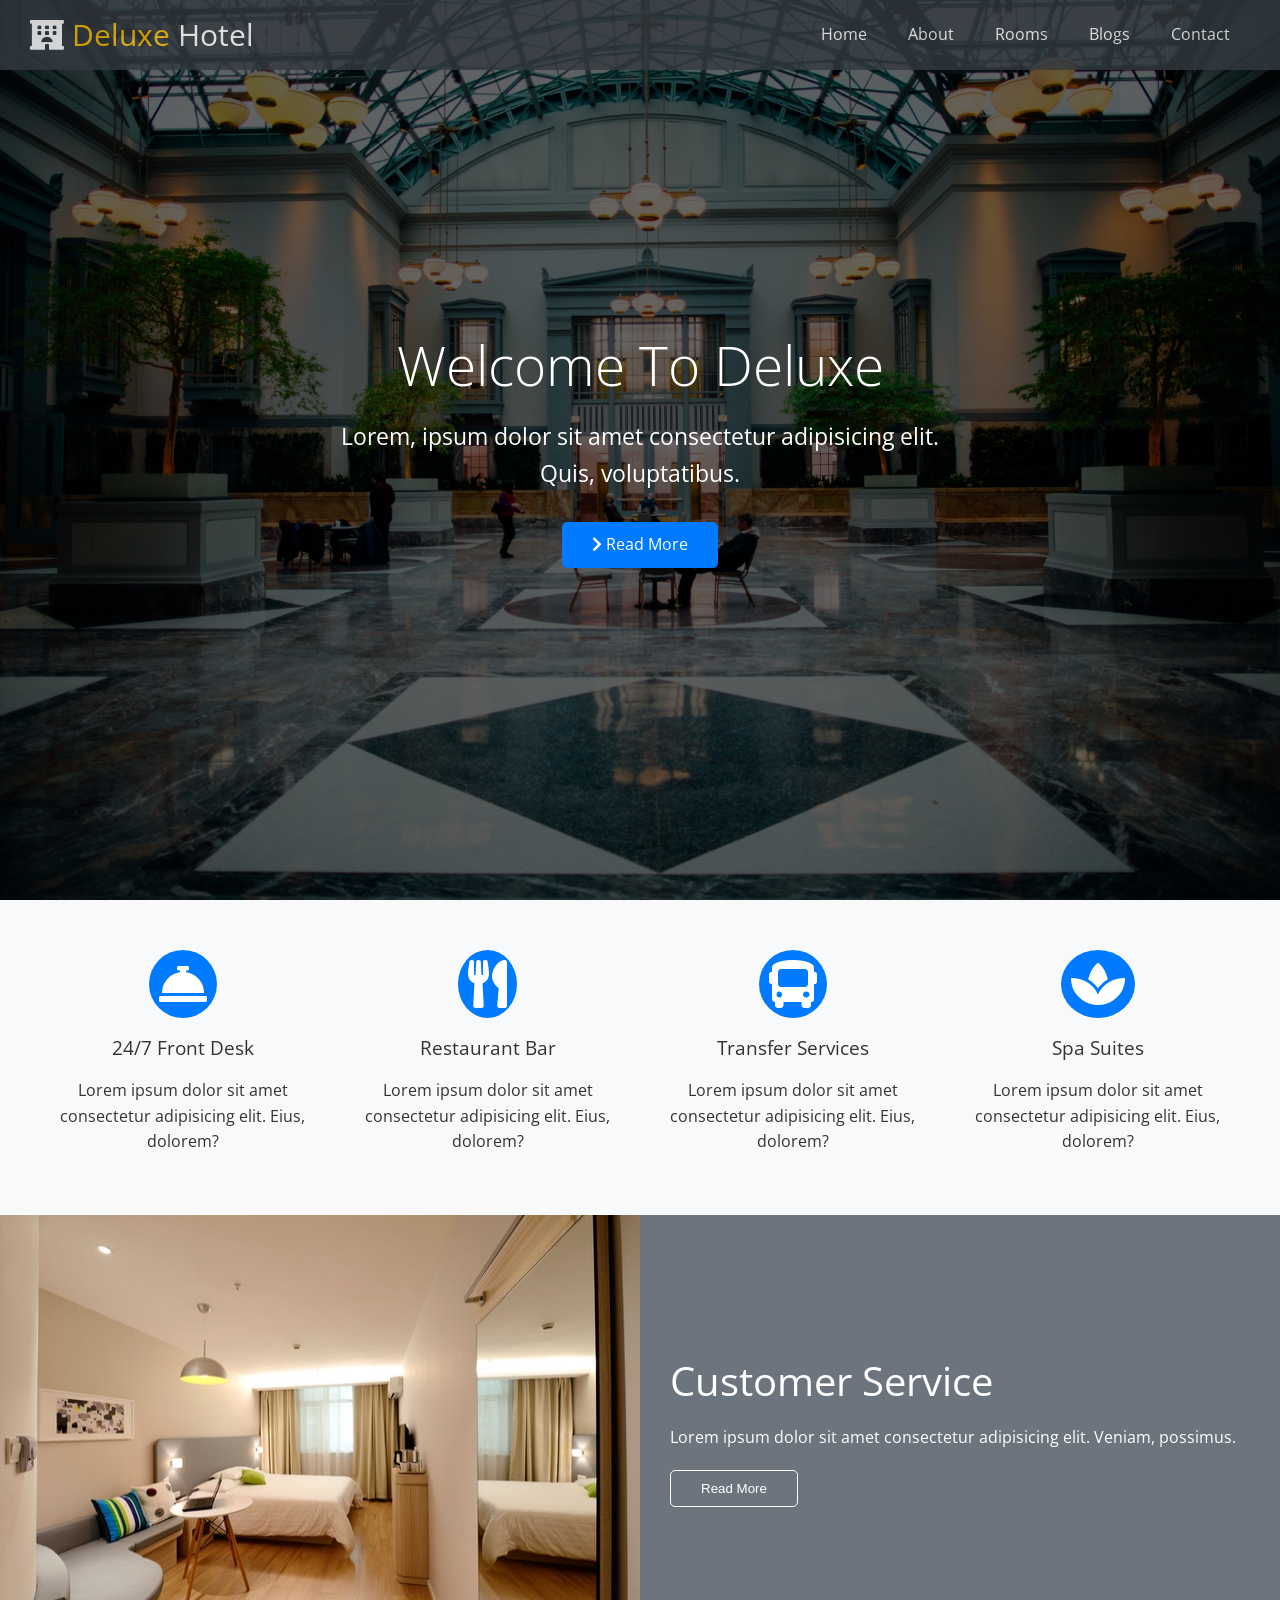
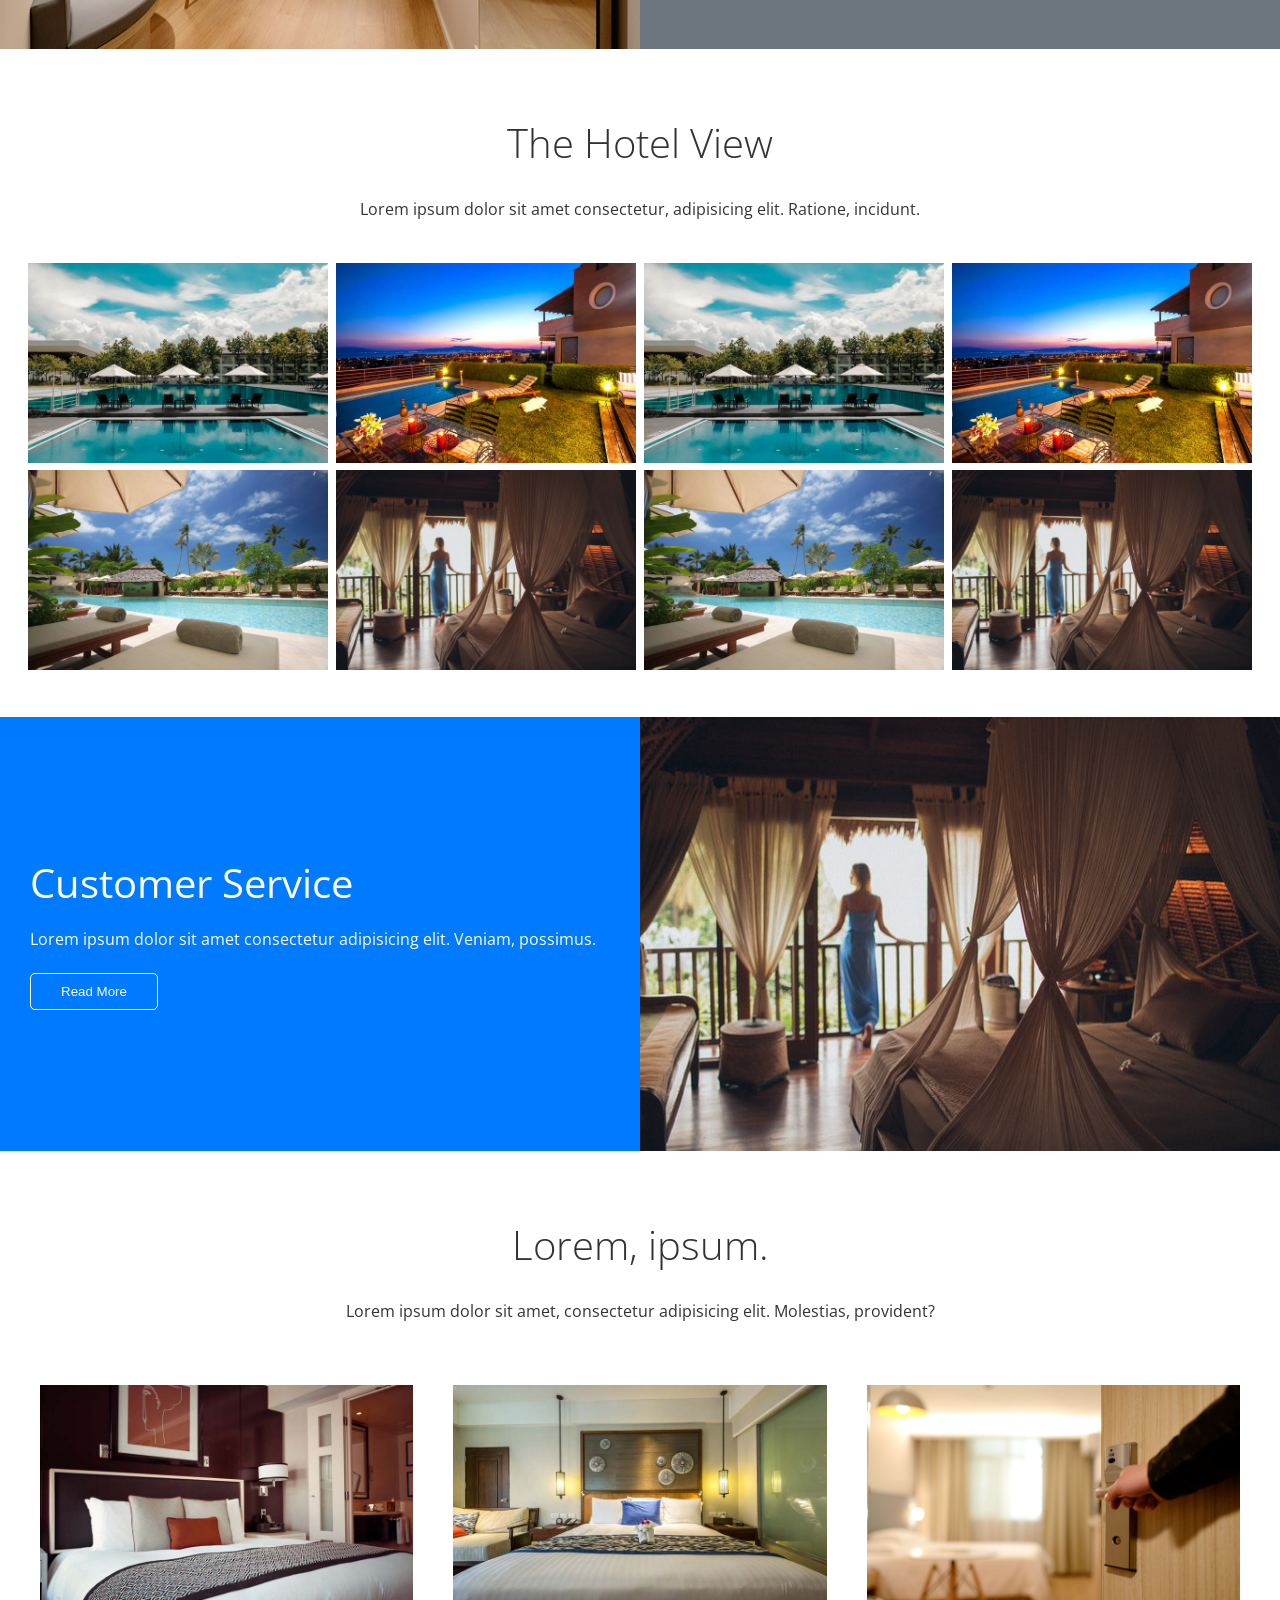
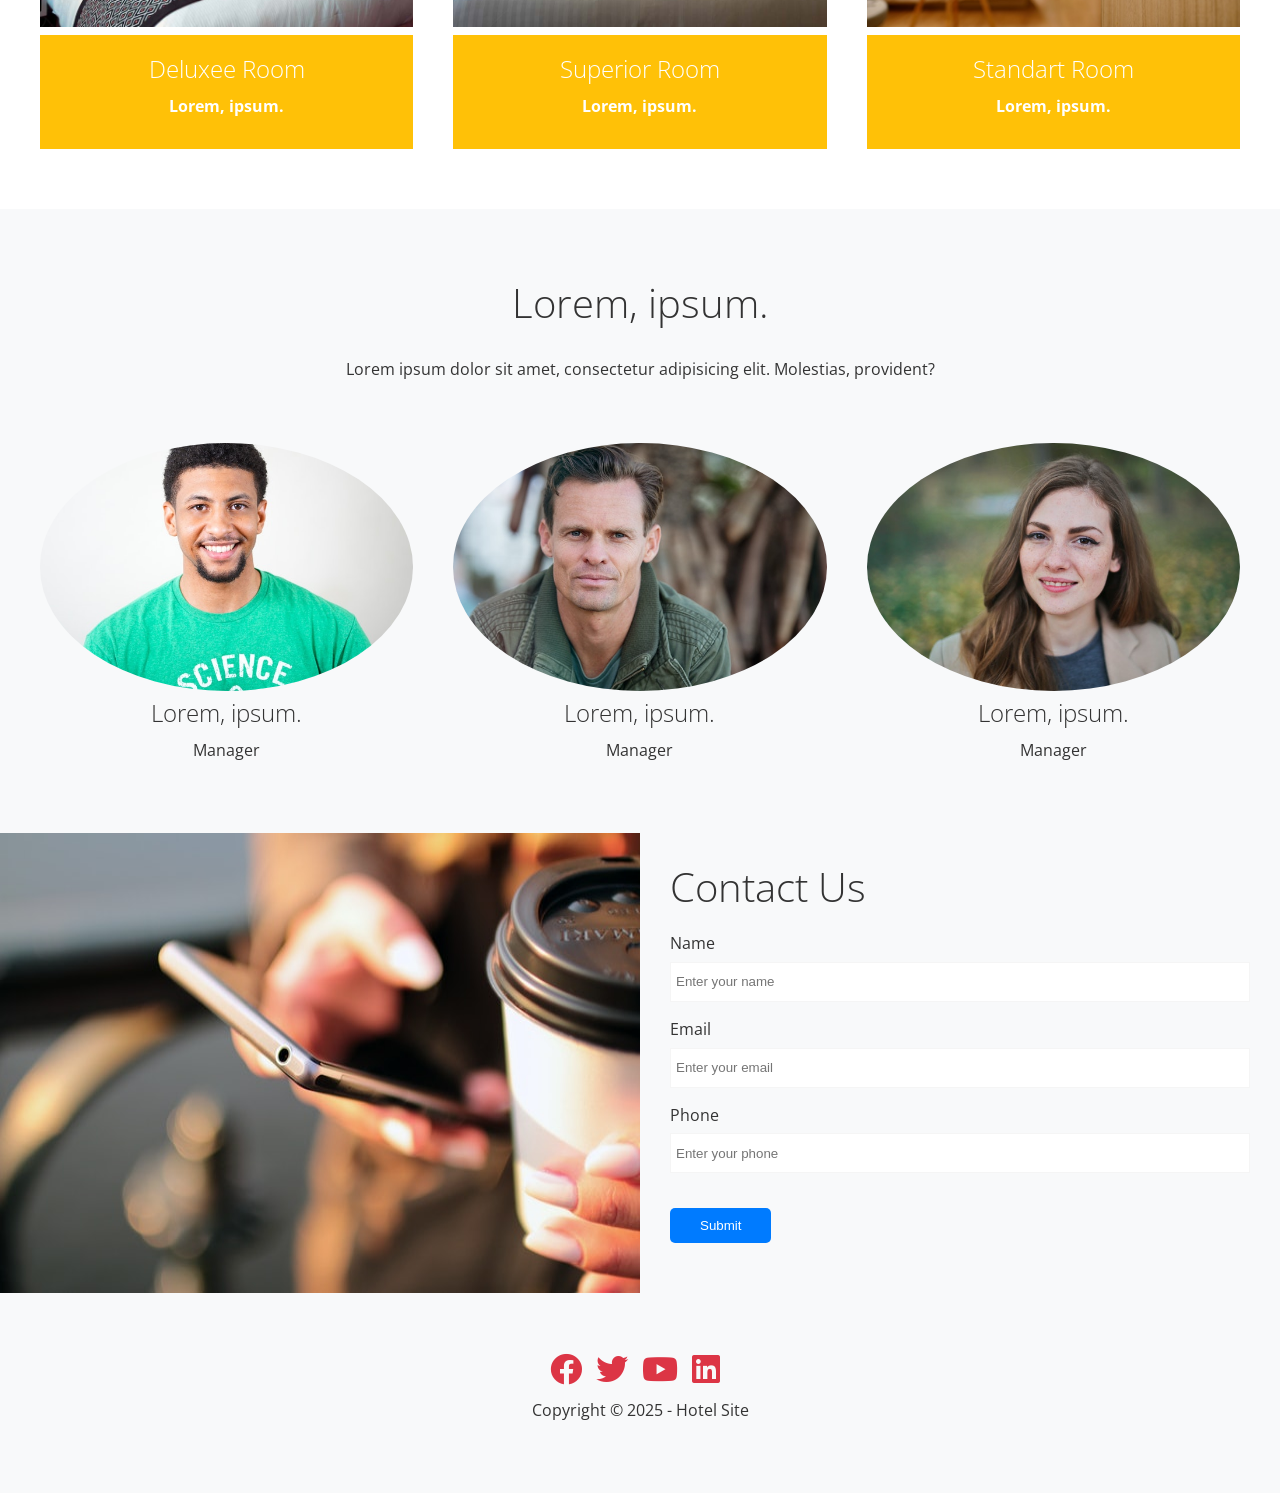
==== index.html @ aa0d71ff "first commit" ====
<!DOCTYPE html>
<html lang="tr">
<head>
    <meta charset="UTF-8">
    <meta http-equiv="X-UA-Compatible" content="IE=edge">
    <meta name="viewport" content="width=device-width, initial-scale=1.0">
    <link rel="stylesheet" href="https://cdnjs.cloudflare.com/ajax/libs/font-awesome/5.13.0/css/all.min.css" integrity="sha512-L7MWcK7FNPcwNqnLdZq86lTHYLdQqZaz5YcAgE+5cnGmlw8JT03QB2+oxL100UeB6RlzZLUxCGSS4/++mNZdxw==" crossorigin="anonymous" referrerpolicy="no-referrer" />
    <link rel="stylesheet" href="css/utils.css">
    <link rel="stylesheet" href="css/style.css">
    <title>Document</title>
</head>
<body>
    <header id="home" class="main-header">
        <div class="navbar">
            <h1 class="brand">
                <i class="fas fa-hotel"></i>
                <span>Deluxe</span> Hotel
            </h1>
            <nav>
                <ul>
                    <li><a href="#home">Home</a></li>
                    <li><a href="#about">About</a></li>
                    <li><a href="#rooms">Rooms</a></li>
                    <li><a href="blogs.html">Blogs</a></li>
                    <li><a href="#contact">Contact</a></li>
                </ul>
            </nav>
        </div>

        <div class="content">
            <h1>Welcome To Deluxe</h1>
            <p>Lorem, ipsum dolor sit amet consectetur adipisicing elit. Quis, voluptatibus.</p>
            <a href="" class="btn btn-primary">
                <i class="fas fa-chevron-right"></i>
                Read More</a>
        </div>
    </header>

    <main>
        <!-- services -->
        <section id="services" class="icons bg-light">
            <div class="flex-items">
                <div>
                    <i class="fas fa-concierge-bell fa-3x"></i>
                    <div>
                        <h3>24/7 Front Desk</h3>
                        <p>
                            Lorem ipsum dolor sit amet consectetur adipisicing elit. Eius, dolorem?
                        </p>
                    </div>
                </div>
                <div>
                    <i class="fas fa-utensils fa-3x"></i>
                    <div>
                        <h3>Restaurant Bar</h3>
                        <p>
                            Lorem ipsum dolor sit amet consectetur adipisicing elit. Eius, dolorem?
                        </p>
                    </div>
                </div>
                <div>
                    <i class="fas fa-bus fa-3x"></i>
                    <div>
                        <h3>Transfer Services</h3>
                        <p>
                            Lorem ipsum dolor sit amet consectetur adipisicing elit. Eius, dolorem?
                        </p>
                    </div>
                </div>
                <div>
                    <i class="fas fa-spa fa-3x"></i>
                    <div>
                        <h3>Spa Suites</h3>
                        <p>
                            Lorem ipsum dolor sit amet consectetur adipisicing elit. Eius, dolorem?
                        </p>
                    </div>
                </div>
            </div>
        </section>

        <section id="about" class="about flex-columns">
            <div class="row">
                <div class="column">
                    <div class="column-1">
                        <img src="img/about1.jpeg" alt="">
                    </div>
                </div>
                <div class="column">
                    <div class="column-2 bg-secondary">
                        <h2>Customer Service</h2>
                        <p>Lorem ipsum dolor sit amet consectetur adipisicing elit. Veniam, possimus.</p>
                        <button class="btn btn-outline">Read More</button>
                    </div>
                </div>
            </div>
        </section>

        <section id="gallery" class="gallery flex-grid section-padding">
            <header class="section-header">
                <h2>The Hotel View</h2>
                <p>Lorem ipsum dolor sit amet consectetur, adipisicing elit. Ratione, incidunt.</p>
            </header>
            <div class="row">
                <div class="column">
                    <img src="img/1.jpeg" alt="">
                    <img src="img/2.jpeg" alt="">
                </div>
                <div class="column">
                    <img src="img/3.jpeg" alt="">
                    <img src="img/4.jpeg" alt="">
                </div>
                <div class="column">
                    <img src="img/1.jpeg" alt="">
                    <img src="img/2.jpeg" alt="">
                </div>
                <div class="column">
                    <img src="img/3.jpeg" alt="">
                    <img src="img/4.jpeg" alt="">
                </div>
            </div>
        </section>

        <!-- about -->
        <section class="about flex-columns flex-reverse">
            <div class="row">
                <div class="column">
                    <div class="column-1">
                        <img src="img/about2.jpeg" alt="">
                    </div>
                </div>
                <div class="column">
                    <div class="column-2 bg-primary">
                        <h2>Customer Service</h2>
                        <p>Lorem ipsum dolor sit amet consectetur adipisicing elit. Veniam, possimus.</p>
                        <button class="btn btn-outline">Read More</button>
                    </div>
                </div>
            </div>
        </section>

        <!-- rooms -->
        <section id="rooms" class="rooms section-padding">
            <header class="section-header">
                <h2>Lorem, ipsum.</h2>
                <p>Lorem ipsum dolor sit amet, consectetur adipisicing elit. Molestias, provident?</p>
            </header>
            <div class="flex-items">
                <div class="card">
                    <img src="img/room1.jpeg" alt="">
                    <div class="card-body bg-warning">
                        <h2>Deluxee Room</h2>
                        <p>Lorem, ipsum.</p>
                    </div>
                </div>
                <div class="card">
                    <img src="img/room2.jpeg" alt="">
                    <div class="card-body bg-warning">
                        <h2>Superior Room</h2>
                        <p>Lorem, ipsum.</p>
                    </div>
                </div>
                <div class="card">
                    <img src="img/room3.jpeg" alt="">
                    <div class="card-body bg-warning">
                        <h2>Standart Room</h2>
                        <p>Lorem, ipsum.</p>
                    </div>
                </div>
            </div>
        </section>

        <!-- teams -->
        <section id="teams" class="teams section-padding bg-light">
            <header class="section-header">
                <h2>Lorem, ipsum.</h2>
                <p>Lorem ipsum dolor sit amet, consectetur adipisicing elit. Molestias, provident?</p>
            </header>

            <div class="flex-items">
                <div>
                    <img src="img/p1.jpeg" alt="">
                    <h2>Lorem, ipsum.</h2>
                    <p>Manager</p>
                </div>
                <div>
                    <img src="img/p2.jpeg" alt="">
                    <h2>Lorem, ipsum.</h2>
                    <p>Manager</p>
                </div>
                <div>
                    <img src="img/p3.jpeg" alt="">
                    <h2>Lorem, ipsum.</h2>
                    <p>Manager</p>
                </div>
            </div>
        </section>

        <!-- contact -->
        <section id="contact" class="contact flex-columns">
            <div class="row">
                <div class="column">
                    <div class="column-1">
                        <img src="img/contact.jpeg" alt="">
                    </div>
                </div>
                <div class="column">
                    <div class="column-2 bg-light">
                       <h2>Contact Us</h2>
                       <form action="" class="contact-form">
                            <div class="form-control">
                                <label for="name">Name</label>
                                <input type="text" id="name" placeholder="Enter your name">
                            </div>
                            <div class="form-control">
                                <label for="name">Email</label>
                                <input type="email" id="email" placeholder="Enter your email">
                            </div>
                            <div class="form-control">
                                <label for="name">Phone</label>
                                <input type="text" id="phone" placeholder="Enter your phone">
                            </div>
                            <button type="submit" class="btn btn-primary">Submit</button>
                        </form>
                    </div>
                </div>
            </div>
        </section>
    </main>

    <footer class="footer bg-light">
        <div class="social">
            <a href="#"><i class="fab fa-facebook fa-2x"></i></a>
            <a href="#"><i class="fab fa-twitter fa-2x"></i></a>
            <a href="#"><i class="fab fa-youtube fa-2x"></i></a>
            <a href="#"><i class="fab fa-linkedin fa-2x"></i></a>
        </div>
        <p>Copyright &copy 2025 - Hotel Site</p>
    </footer>
</body>
</html>
---- css/utils.css ----
/* 
    #007bff
    #6c757d
    #28a745
    #dc3545
    #ffc107
    #17a2b8
    #343a40
    #f8f9fa
*/

:root {
    --white: #fff;
    --primary: #007bff;
    --secondary: #6c757d;
    --success: #28a745;
    --danger: #dc3545;
    --warning: #ffc107;
    --info: #17a2b8;
    --dark: #343a40;
    --light: #f8f9fa;
}


.text-primary { color: var(--primary); }
.text-secondary { color: var(--secondary); }
.text-success { color: var(--success); }
.text-danger { color: var(--danger); }
.text-warning { color: var(--warning); }
.text-info { color: var(--info); }
.text-dark { color: var(--dark); }
.text-light { color: var(--light); }


.bg-primary { background-color: var(--primary); }
.bg-secondary { background-color: var(--secondary); }
.bg-success { background-color: var(--success); }
.bg-danger { background-color: var(--danger); }
.bg-warning { background-color: var(--warning); }
.bg-info { background-color: var(--info); }
.bg-dark { background-color: var(--dark); }
.bg-light { background-color: var(--light); }


.btn {
    cursor: pointer;
    display: inline-block;
    padding: 10px 30px;
    border: none;
    border-radius: 5px;
}

.btn:hover {
    opacity: 0.9;
}

.btn-primary {
    color: var(--white);
    background-color: var(--primary);
}

.btn-secondary {
    color: var(--white);
    background-color: var(--secondary);
}

.btn-success {
    color: var(--white);
    background-color: var(--success);
}


.btn-danger {
    color: var(--white);
    background-color: var(--danger);
}

.btn-warning {
    color: var(--white);
    background-color: var(--warning);
}

.btn-dark {
    color: var(--white);
    background-color: var(--dark);
}

.btn-outline {
    background: transparent;
    border: 1px solid var(--white);
    color: var(--white);
}

.btn-outline-primary {
    background: transparent;
    border: 1px solid var(--primary);
    color: var(--dark);
}

.btn-outline-primary:hover {
    background-color: var(--primary);
    border: 1px solid var(--primary);
    color: var(--white);
}

/* flex items */
.flex-items {
    display: flex;
    justify-content: center;
    text-align: center;
    height: 100%;
}

.flex-items > div {
    padding: 20px;
    flex-basis: 100%;
}

/* flex columns */
.flex-columns.flex-reverse .row {
    flex-direction: row-reverse;
}
.flex-columns .row {
    display: flex;
    flex-direction: row;
    flex-wrap: wrap;
    width: 100%;
}

.flex-columns .column {
    flex: 1;
}

.flex-columns.article .column:nth-child(odd) {
    flex: 2;
}

.flex-columns.article .column:nth-child(even) { 
    flex: 3;
}

.flex-columns .column .column-1,
.flex-columns .column .column-2 {
    height: 100%;
}

.flex-columns .column-2 {
    display: flex;
    flex-direction: column;
    align-items: flex-start;
    justify-content: center;
    padding: 3rem;
}

.flex-columns img {
    width: 100%;
    height: 100%;
}


/* flex grid */
.flex-grid .row {
    display: flex;
    flex-wrap: wrap;
    padding: 0 .4rem;
}

.flex-grid .column {
    flex: 25%;
    padding: 0 .4rem;
}

/* section */
.section-header {
    display: flex;
    flex-direction: column;
    align-items: center;
    justify-content: center;
    text-align: center;
    padding: 3rem;
}

.section-header h2 {
    font-size: 4rem;
    margin: 2rem 0;
}

.section-padding {
    padding: 2rem 2rem 4rem;
}

@media(max-width: 768px) {

    .flex-items {
        flex-direction: column;
    }

    .flex-items > div {
        padding: 10px;
    }

    .flex-columns .column {
        flex: 100% !important;
    }

    .flex-grid .column {
        flex: 50%;
    }

}
---- css/style.css ----
@import url('https://fonts.googleapis.com/css2?family=Open+Sans:wght@300;400;700&display=swap');

* {
    box-sizing: border-box;
    padding: 0;
    margin: 0;    
}

html {
    font-size: 10px;
    scroll-behavior: smooth;
}

body {
    font-family: 'Open Sans', sans-serif;
    font-size: 1.6rem;
    background: #fff;
    color: #333;
    line-height: 1.6;
}

ul {
    list-style: none;
}

a {
    color: #333;
    text-decoration: none;
}

h1,h2 {
    font-weight: 300;
    line-height: 1.2;
}

p {
    margin: 1rem 0;
}

img {
    width: 100%;
}

.text-center {
    text-align: center;
}

/* navbar */
.navbar {
    display: flex;
    align-items: center;
    justify-content: space-between;
    background-color: var(--dark);
    opacity: 0.8;
    color: #fff;
    position: fixed;
    top: 0;
    width: 100%;
    height: 70px;
    padding: 0 3rem;
}

.navbar a {
    color: #fff;
    padding: 1rem 2rem;
    margin: 0 .5px;
}

.navbar a:hover {
    border-bottom: 2px solid var(--warning);
}

.navbar ul {
    display: flex;
}

.navbar .brand {
    font-weight: 400;
}

.navbar h1 {
    font-size: 3rem;
}

.navbar span {
    color: var(--warning);
}

/* header */

.main-header {
    background-image: url('../img/bg-1.jpeg');
    background-repeat: no-repeat;
    background-size: cover;
    background-position: center;
    height: 100vh;
    color: #fff;
    position: relative;
}

.main-header.blog {
    background-image: url('../img/bg-2.jpeg');
    height: 50vh;
}

.main-header .content {
    display: flex;
    flex-direction: column;
    align-items: center;
    justify-content: center;
    text-align: center;
    height: 100%;
}

.main-header::before {
    content: '';
    position: absolute;
    top: 0;
    left: 0;
    width: 100%;
    height: 100%;
    background: rgba(0, 0, 0, 0.6)
}

.main-header * {
    z-index: 5;
}

.main-header .content h1 {
    font-size: 5.5rem;
}

.main-header .content p {
    font-size: 2.3rem;
    max-width: 60rem;
    margin: 2rem 0 3rem;
}

/* icons */
.icons {
    padding: 30px;
}

.icons h3 {
    font-weight: 400;
    margin-bottom: 15px;
}

.icons i {
    background-color: var(--primary);
    color: #fff;
    padding: 1rem;
    border-radius: 50%;
    margin-bottom: 1.5rem;
}


/* about */
.about {
    color: #fff;
}

.about h2 {
    font-size: 4rem;
    font-weight: 400;
}

.about p {
    margin: 2rem 0;
}

/* gallery */
.gallery img:hover {
    cursor: pointer;
    opacity: 0.8;
}

/* cards */
.card {
    color: #fff;
    font-weight: 700;
}

.card-body {
    padding: 2rem;
}

/* teams */
.teams img {
    border-radius: 50%;
}

.teams img:hover {
    opacity: 0.7;
}

/* contact */
.contact-form {
    width: 100%;
    padding: 2rem 0;
}

.contact-form label {
    display: block;
    margin-bottom: .5rem;
}

.contact-form .form-control {
    margin-bottom: 1.5rem;
}

.contact-form input {
    width: 100%;
    padding: 5px;
    height: 40px;
    border: 1px solid #f5f5f5;
}

.contact-form .btn {
    margin-top: 20px;
}

.contact h2 {
    font-size: 4rem;
}

/* article */
.articles {
    padding: 3rem 5rem;
}

.article {
    margin-top: 1.5rem;
    color: #fff;
}

/* footer */
.footer {
    display: flex;
    flex-direction: column;
    justify-content: center;
    align-items: center;
    text-align: center;
    height: 200px;
}

.footer a {
    color: var(--danger);
}

.footer a:hover {
    opacity: 0.7;
}

.footer .social a {
    margin-right: 10px;
}

/* mobile */
@media(max-width: 768px) {
    html {
        font-size: 9px;
    }

    .navbar {
        flex-direction: column;
        height: 120px;
        padding: 20px;
    }

    .navbar a {
        padding: 10px;
        margin: 0 3px;
    }

    .teams img {
        width: 70%;
    }
}
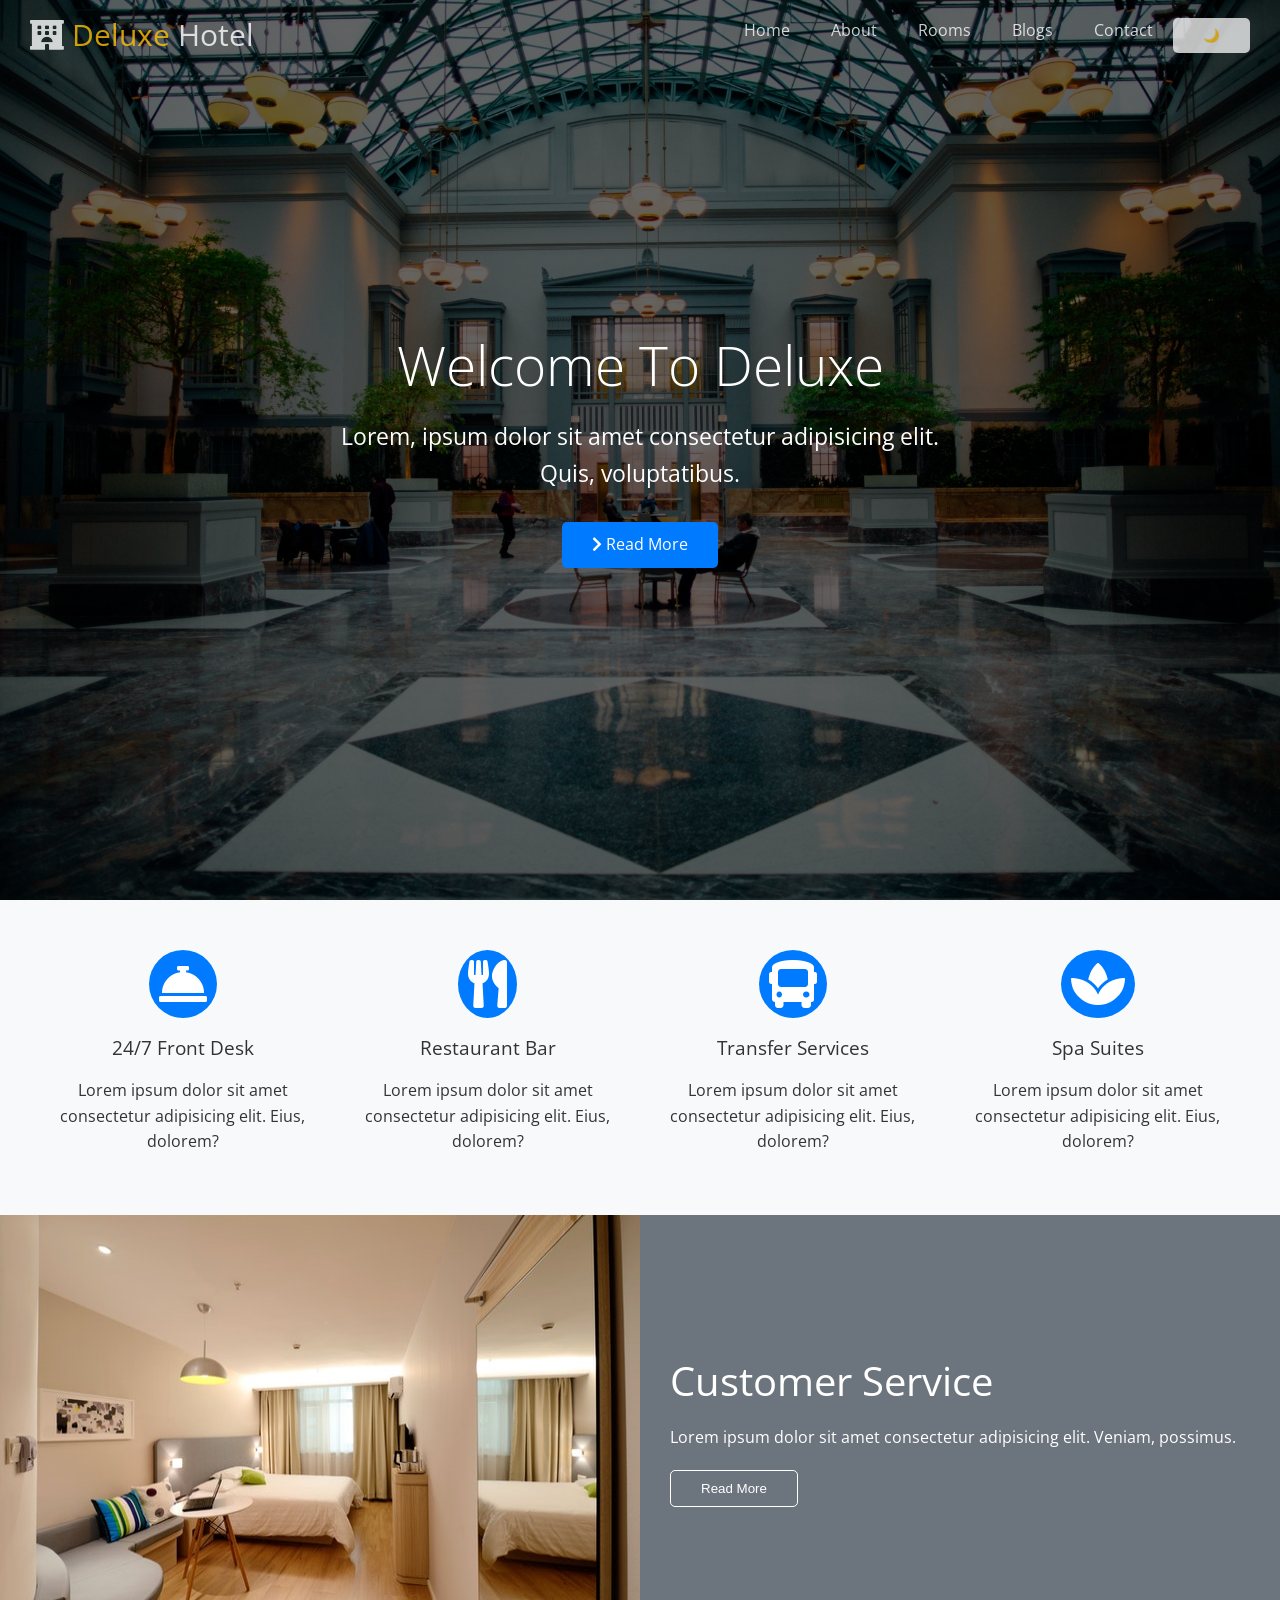
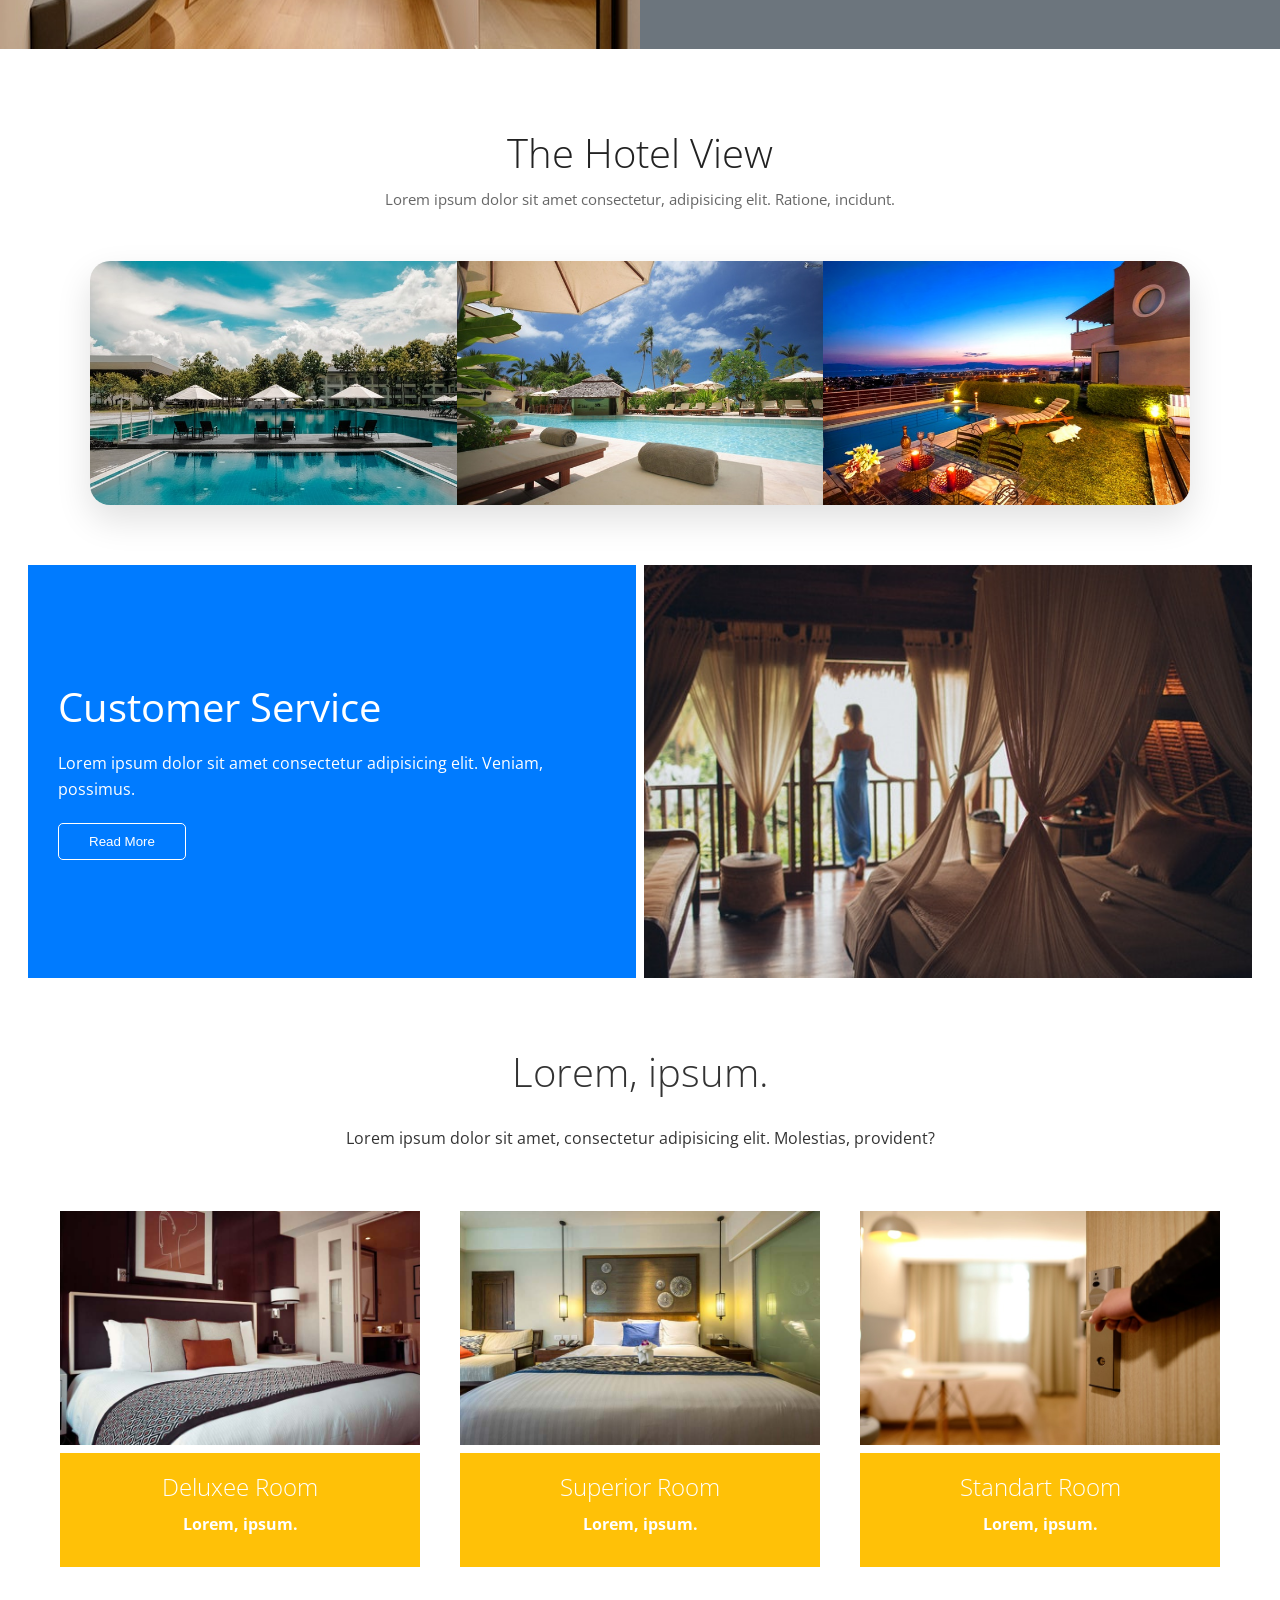
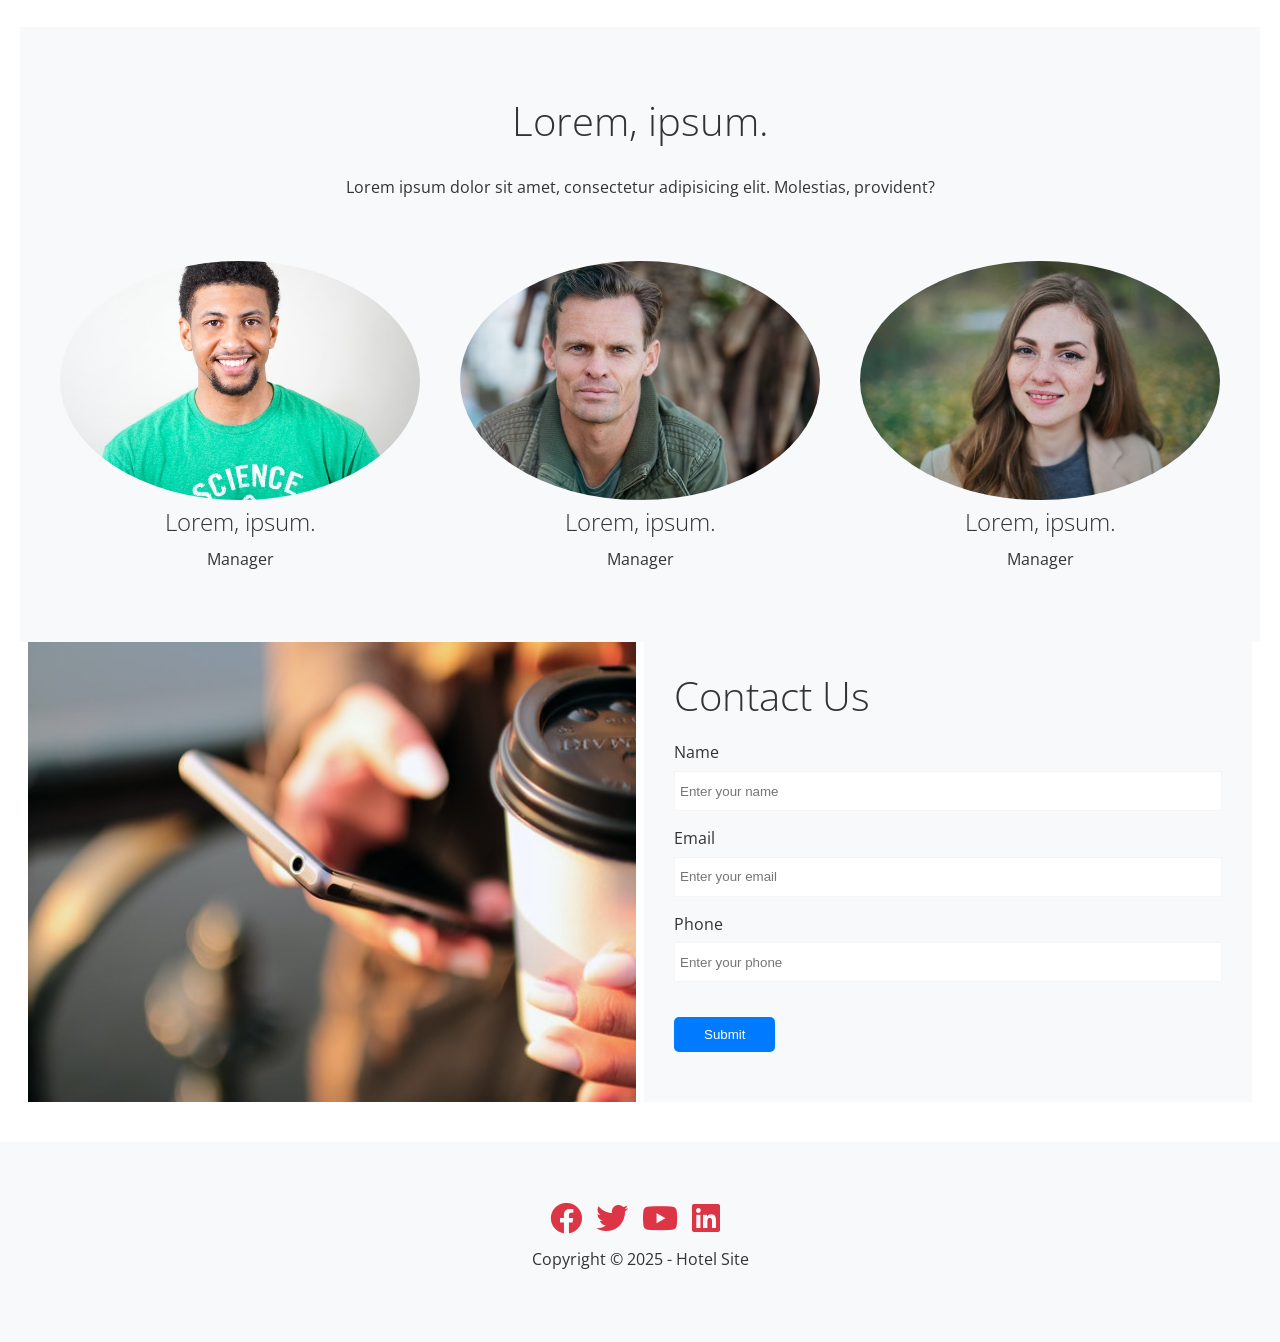
==== commit 52d2af99: "The Hotel View Update" ====
--- a/index.html
+++ b/index.html
@@ -5,6 +5,7 @@
     <meta http-equiv="X-UA-Compatible" content="IE=edge">
     <meta name="viewport" content="width=device-width, initial-scale=1.0">
     <link rel="stylesheet" href="https://cdnjs.cloudflare.com/ajax/libs/font-awesome/5.13.0/css/all.min.css" integrity="sha512-L7MWcK7FNPcwNqnLdZq86lTHYLdQqZaz5YcAgE+5cnGmlw8JT03QB2+oxL100UeB6RlzZLUxCGSS4/++mNZdxw==" crossorigin="anonymous" referrerpolicy="no-referrer" />
+    <link href="https://cdn.jsdelivr.net/npm/bootstrap-icons@1.11.3/font/bootstrap-icons.css" rel="stylesheet">
     <link rel="stylesheet" href="css/utils.css">
     <link rel="stylesheet" href="css/style.css">
     <title>Document</title>
@@ -23,6 +24,7 @@
                     <li><a href="#rooms">Rooms</a></li>
                     <li><a href="blogs.html">Blogs</a></li>
                     <li><a href="#contact">Contact</a></li>
+                    <button id="darkModeToggle" class="btn">🌙</button>
                 </ul>
             </nav>
         </div>
@@ -97,29 +99,44 @@
         </section>
 
         <section id="gallery" class="gallery flex-grid section-padding">
-            <header class="section-header">
-                <h2>The Hotel View</h2>
-                <p>Lorem ipsum dolor sit amet consectetur, adipisicing elit. Ratione, incidunt.</p>
-            </header>
-            <div class="row">
-                <div class="column">
-                    <img src="img/1.jpeg" alt="">
-                    <img src="img/2.jpeg" alt="">
-                </div>
-                <div class="column">
-                    <img src="img/3.jpeg" alt="">
-                    <img src="img/4.jpeg" alt="">
-                </div>
-                <div class="column">
-                    <img src="img/1.jpeg" alt="">
-                    <img src="img/2.jpeg" alt="">
-                </div>
-                <div class="column">
-                    <img src="img/3.jpeg" alt="">
-                    <img src="img/4.jpeg" alt="">
-                </div>
-            </div>
-        </section>
+            <div class="hotel-view">
+                <h2 class="section-title">The Hotel View</h2>
+                <p class="section-desc">Lorem ipsum dolor sit amet consectetur, adipisicing elit. Ratione, incidunt.</p>
+
+                <div class="gallery-carousel">
+                    
+                    <!-- Slides container -->
+                    <div class="slides-wrapper">
+                        <div class="slides">
+                            <div class="slide">
+                            <img id="glpc1" src="img/1.jpeg" alt="Hotel Pool at Sunset">
+                            </div>
+                            <div class="slide">
+                            <img id="glpc2" src="img/2.jpeg" alt="Luxury Pool Area">
+                            </div>
+                            <div class="slide">
+                            <img id="glpc3" src="img/3.jpeg" alt="Tropical Pool View">
+                            </div>
+                        </div>
+                    </div>
+
+                    <!-- Navigation Buttons -->
+                    <!-- <button class="nav-btn prev-btn">
+                        <i class="bi bi-chevron-left"></i>
+                    </button>
+                    <button class="nav-btn next-btn">
+                        <i class="bi bi-chevron-right"></i>
+                    </button> -->
+
+                    <!-- Dots -->
+                    <!-- <div class="dots">
+                        <span class="dot active" data-index="0"></span>
+                        <span class="dot" data-index="1"></span>
+                        <span class="dot" data-index="2"></span>
+                    </div> -->
+
+                </div>
+            </div>
 
         <!-- about -->
         <section class="about flex-columns flex-reverse">
@@ -237,5 +254,6 @@
         </div>
         <p>Copyright &copy 2025 - Hotel Site</p>
     </footer>
+    <script src="js/scripts.js"></script>
 </body>
 </html>
--- a/css/style.css
+++ b/css/style.css
@@ -86,6 +86,30 @@
     color: var(--warning);
 }
 
+body.dark {
+    background-color: #111;
+    color: #fff;
+}
+
+body.dark .navbar {
+    background-color: #000 !important;
+}
+
+body.dark .card {
+    background-color: #222;
+}
+
+body.dark .bg-light {
+    background-color: #222;
+    color: #fff;
+}
+
+body.dark input {
+    background-color: #333;
+    color: #fff;
+    border: 1px solid #555;
+}
+
 /* header */
 
 .main-header {
@@ -153,8 +177,6 @@
     border-radius: 50%;
     margin-bottom: 1.5rem;
 }
-
-
 /* about */
 .about {
     color: #fff;
@@ -170,9 +192,105 @@
 }
 
 /* gallery */
-.gallery img:hover {
-    cursor: pointer;
-    opacity: 0.8;
+
+.hotel-view {
+  text-align: center;
+  padding: 60px 20px;
+}
+
+.section-title {
+  font-size: 40px;
+  margin-bottom: 10px;
+  color: #222;
+}
+
+.section-desc {
+  max-width: 700px;
+  margin: 0 auto 50px;
+  color: #666;
+  font-size: 15px;
+}
+
+/* Carousel */
+.gallery-carousel {
+  position: relative;
+  max-width: 1100px;
+  margin: 0 auto;
+  border-radius: 20px;
+  overflow: hidden;
+  box-shadow: 0 15px 35px rgba(0, 0, 0, 0.12);
+}
+
+.slides-wrapper {
+  overflow: hidden;
+}
+
+.slides {
+  display: flex;
+  transition: transform 0.5s ease-in-out;
+}
+
+
+
+.slide img {
+  width: 100%;
+  height: 100%;
+  object-fit: contain;            /* ← Əsas dəyişiklik */
+  display: block;
+  image-rendering: -webkit-optimize-contrast;
+  -webkit-backface-visibility: hidden;
+  backface-visibility: hidden;
+}
+
+/* Navigation Buttons */
+.nav-btn {
+  position: absolute;
+  top: 50%;
+  transform: translateY(-50%);
+  background: rgba(255, 255, 255, 0.25);
+  backdrop-filter: blur(8px);
+  border: none;
+  width: 55px;
+  height: 55px;
+  border-radius: 50%;
+  color: white;
+  font-size: 28px;
+  cursor: pointer;
+  z-index: 10;
+  transition: all 0.3s ease;
+}
+
+.nav-btn:hover {
+  background: rgba(255, 255, 255, 0.45);
+  transform: translateY(-50%) scale(1.08);
+}
+
+.prev-btn { left: 25px; }
+.next-btn { right: 25px; }
+
+/* Dots */
+.dots {
+  position: absolute;
+  bottom: 25px;
+  left: 50%;
+  transform: translateX(-50%);
+  display: flex;
+  gap: 12px;
+  z-index: 10;
+}
+
+.dot {
+  width: 13px;
+  height: 13px;
+  background: rgba(255, 255, 255, 0.6);
+  border-radius: 50%;
+  cursor: pointer;
+  transition: all 0.3s;
+}
+
+.dot.active {
+  width: 28px;
+  border-radius: 20px;
 }
 
 /* cards */
